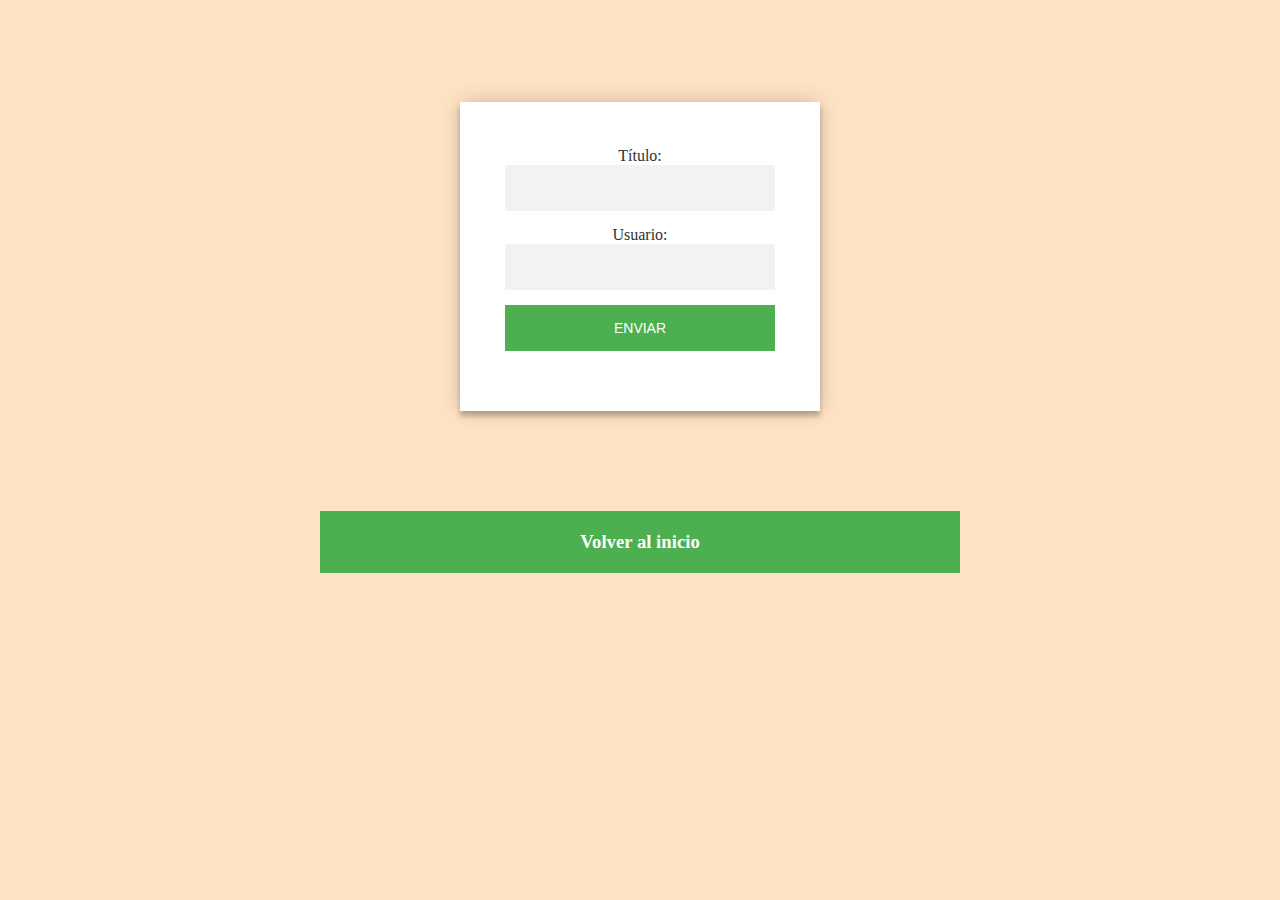
==== update.html @ c6f26ff5 "D" ====
<!DOCTYPE html>
<html lang="es">
  <head>
    <meta charset="UTF-8" />
    <meta name="viewport" content="width=device-width, initial-scale=1.0" />
    <link type="text/css" rel="stylesheet" href="./css/style.css" />
    <title>Editar</title>
  </head>
  <body>
    <div class="login">
      <div class="form">
        <form action="./cgi-bin/edit.pl" method="POST">
          <label for="title">Título: </label>
          <input type="text" name="title" required /><br />
          <label for="owner">Usuario: </label>
          <input type="text" name="owner" required /><br />
          <input type="submit" value="Enviar" />
        </form>
      </div>
      <h3><a href="./index.html">Volver al inicio</a></h3>
    </div>
  </body>
</html>
---- css/style.css ----
* {
  margin: 0;
  padding: 0;
  box-sizing: border-box;
}

body {
  background-color: bisque;
  font-size: 16px;
  font-family: "Playfair Display", serif;
  color: #303133;
}

hr {
  background-color: gold;
  height: 5px;
}

.encabezado {
  text-align: center;
  background-color: black;
  color: white;
  padding: 20px 0px;
}

.portada {
  display: flex;
  height: 100%;
  width: 100%;
  justify-content: center;
  flex-direction: row;
}

img {
  width: 50%;
  height: 20rem;
}

.menu {
  width: 50%;
}

.menu ul {
  overflow: hidden;
  display: flex;
  flex-direction: column;
  height: 100%;
}

.menu ul li {
  text-align: center;
  width: 100%;
  height: 100%;
  background-color: red;
  padding: 9px 0px;
  border: 2px solid gold;
}

.menu ul li a {
  text-decoration: none;
  color: white;
}

.detalles {
  margin: 10px 20px;
  display: flex;
}

.integrantes {
  width: 25%;
}

.curso {
  width: 25%;
}

.grupo {
  width: 25%;
}
.desc {
  width: 25%;
}

.login {
  width: 50%;
  padding: 8% 0 0;
  margin: auto;
}

.login h3 {
  width: 100%;
  background: #4caf50;
  padding: 20px;
  text-align: center;
}

.login h3 a {
  text-decoration: none;
  color: white;
}

.form {
  position: relative;
  z-index: 1;
  background: #ffffff;
  max-width: 360px;
  margin: 0 auto 100px;
  padding: 45px;
  text-align: center;
  box-shadow: 0 0 20px 0 rgba(0, 0, 0, 0.2), 0 5px 5px 0 rgba(0, 0, 0, 0.24);
}

.form input {
  outline: 0;
  background: #f2f2f2;
  width: 100%;
  border: 0;
  margin: 0 0 15px;
  padding: 15px;
  box-sizing: border-box;
  font-size: 14px;
}

.form input[type="submit"] {
  font-family: "Roboto", sans-serif;
  text-transform: uppercase;
  outline: 0;
  background: #4caf50;
  width: 100%;
  border: 0;
  padding: 15px;
  color: #ffffff;
  font-size: 14px;
  -webkit-transition: all 0.3 ease;
  transition: all 0.3 ease;
  cursor: pointer;
}
.form input[type="submit"]:hover,
.form input[type="submit"]:active,
.form input[type="submit"]:focus {
  background: #43a047;
}
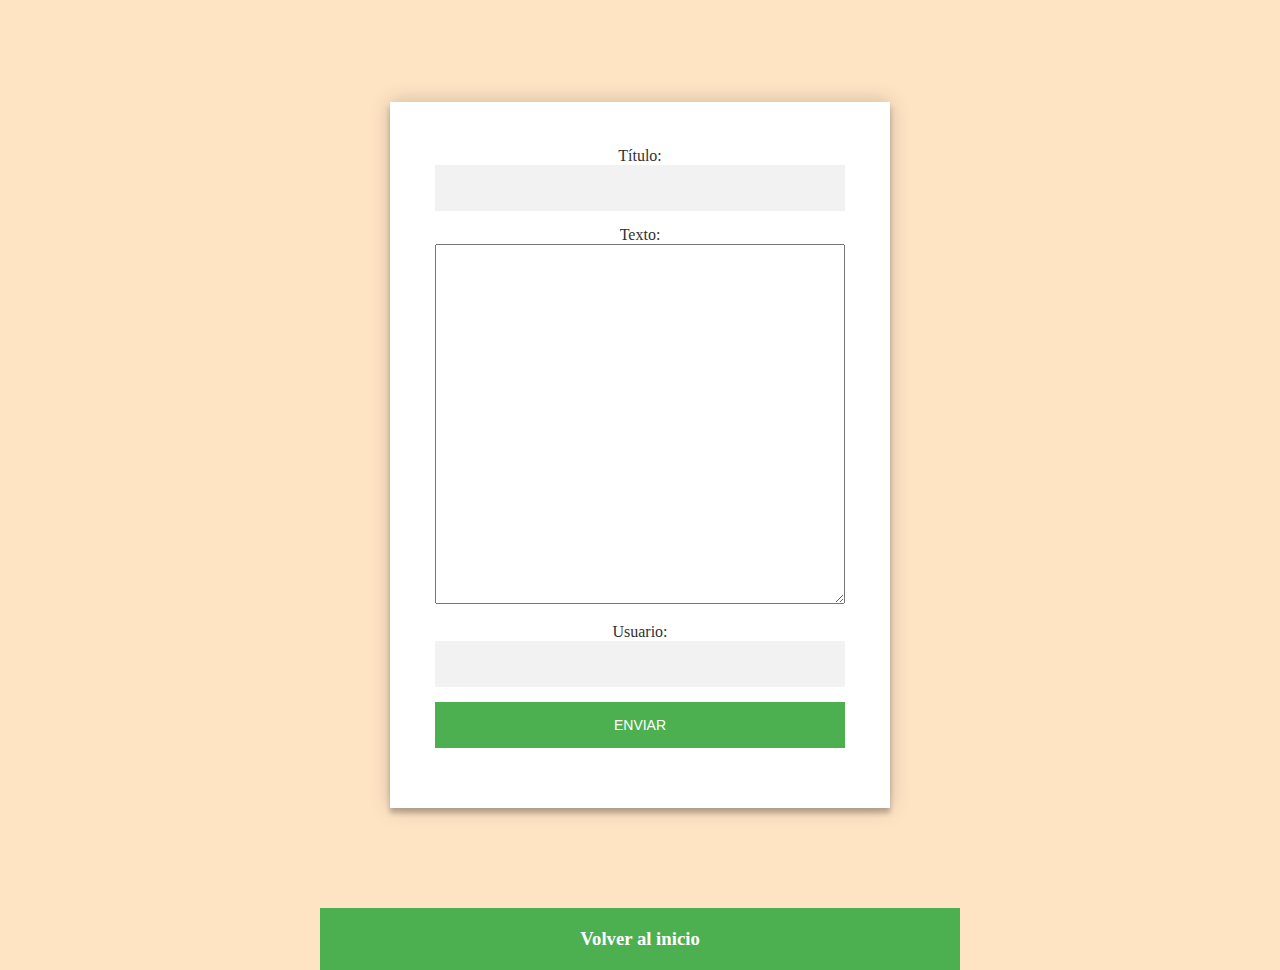
==== commit b896e56d: "agregado las imagenes" ====
--- a/update.html
+++ b/update.html
@@ -8,11 +8,25 @@
   </head>
   <body>
     <div class="login">
-      <div class="form">
-        <form action="./cgi-bin/edit.pl" method="POST">
+      <div class="form" style="max-width: 500px;">
+        <form action="./cgi-bin/update.pl" method="POST">
           <label for="title">Título: </label>
           <input type="text" name="title" required /><br />
-          <label for="owner">Usuario: </label>
+          <label for="text">Texto: </label>
+          <textarea
+            rows="20"
+            type="text"
+            name="text"
+            required
+            style="
+              width: 410px;
+              max-width: 410px;
+              min-height: 360px;
+              margin-bottom: 15px;
+            "
+          ></textarea
+          ><br />
+          <label for="owner" style="margin-top: 15px;">Usuario: </label>
           <input type="text" name="owner" required /><br />
           <input type="submit" value="Enviar" />
         </form>
